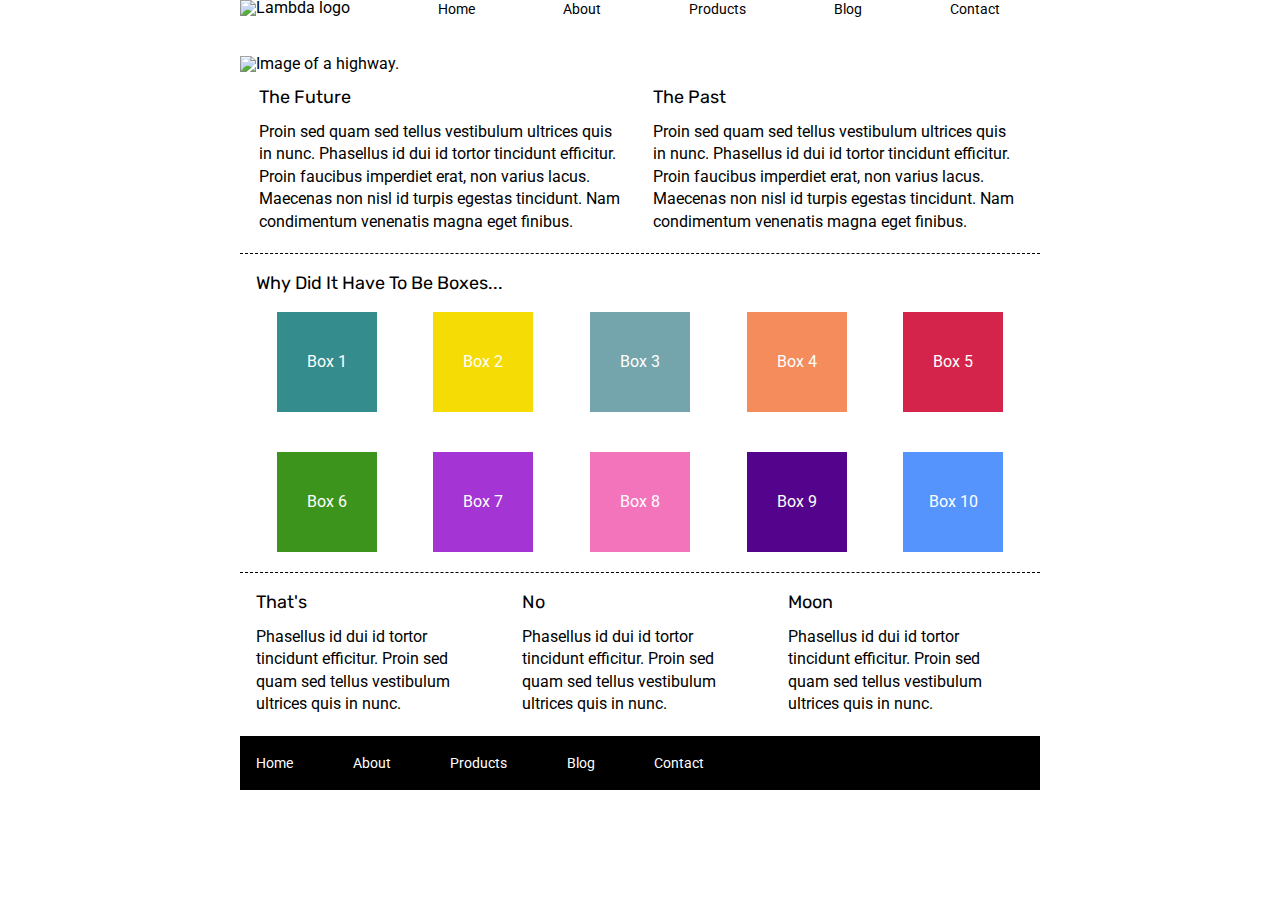
==== index.html @ 007a7b1f "finished index.html and corresponding css" ====
<!doctype html>

<html lang="en">
<head>
  <meta charset="utf-8">

  <title>Sprint Challenge - Home</title>

  <link href="https://fonts.googleapis.com/css?family=Roboto|Rubik" rel="stylesheet">
  <link rel="stylesheet" href="css/index.css">

</head>

<body>
    <div class="container">
        <header>
            <nav>
                <img src="img/lambda-black.png" alt="Lambda logo">

                <a href="#" class="hov">Home</a>
                <a href="about.html" class="hov">About</a>
                <a href="#" class="hov">Products</a>
                <a href="#" class="hov">Blog</a>
                <a href="#" class="hov">Contact</a>
            </nav>

            <img src="img/jumbo.jpg" alt="Image of a highway." class="head-img">
        </header>

        <section class="top-content">
            <div class="text-container">
                <h2>The Future</h2>
                <p>Proin sed quam sed tellus vestibulum ultrices quis in nunc. Phasellus id dui id tortor tincidunt efficitur. Proin faucibus imperdiet erat, non varius lacus. Maecenas non nisl id turpis egestas tincidunt. Nam condimentum venenatis magna eget finibus.</p>
            </div>
            <div class="text-container">
                <h2>The Past</h2>
                <p>Proin sed quam sed tellus vestibulum ultrices quis in nunc. Phasellus id dui id tortor tincidunt efficitur. Proin faucibus imperdiet erat, non varius lacus. Maecenas non nisl id turpis egestas tincidunt. Nam condimentum venenatis magna eget finibus.</p>
            </div>
        </section>
        
        <section class="middle-content">
        
            <h2>Why Did It Have To Be Boxes...</h2>
            
            <div class="boxes">
                <div class="box-1">Box 1</div>
                <div class="box-2">Box 2</div>
                <div class="box-3">Box 3</div>
                <div class="box-4">Box 4</div>
                <div class="box-5">Box 5</div>
                <div class="box-6">Box 6</div>
                <div class="box-7">Box 7</div>
                <div class="box-8">Box 8</div>
                <div class="box-9">Box 9</div>
                <div class="box-10">Box 10</div>
            </div>
        
        </section>

        <section class="bottom-content">

            <div class="text-container">
                <h2>That's</h2>
                <p>Phasellus id dui id tortor tincidunt efficitur. Proin sed quam sed tellus vestibulum ultrices quis in nunc.</p>
            </div>
            <div class="text-container">
                <h2>No</h2>
                <p>Phasellus id dui id tortor tincidunt efficitur. Proin sed quam sed tellus vestibulum ultrices quis in nunc.</p>
            </div>
            <div class="text-container">
                <h2>Moon</h2>
                <p>Phasellus id dui id tortor tincidunt efficitur. Proin sed quam sed tellus vestibulum ultrices quis in nunc.</p>
            </div>

        </section>
        
        <footer>
            <nav>
                <a href="#">Home</a>
                <a href="#">About</a>
                <a href="#">Products</a>
                <a href="#">Blog</a>
                <a href="#">Contact</a>
            </nav>
        </footer>
    </div><!-- container -->        
</body>
</html>
---- css/index.css ----
/* http://meyerweb.com/eric/tools/css/reset/ 
   v2.0 | 20110126
   License: none (public domain)
*/

html, body, div, span, applet, object, iframe,
h1, h2, h3, h4, h5, h6, p, blockquote, pre,
a, abbr, acronym, address, big, cite, code,
del, dfn, em, img, ins, kbd, q, s, samp,
small, strike, strong, sub, sup, tt, var,
b, u, i, center,
dl, dt, dd, ol, ul, li,
fieldset, form, label, legend,
table, caption, tbody, tfoot, thead, tr, th, td,
article, aside, canvas, details, embed, 
figure, figcaption, footer, header, hgroup, 
menu, nav, output, ruby, section, summary,
time, mark, audio, video {
	margin: 0;
	padding: 0;
	border: 0;
	font-size: 100%;
	font: inherit;
	vertical-align: baseline;
}
/* HTML5 display-role reset for older browsers */
article, aside, details, figcaption, figure, 
footer, header, hgroup, menu, nav, section {
	display: block;
}
body {
	line-height: 1;
}
ol, ul {
	list-style: none;
}
blockquote, q {
	quotes: none;
}
blockquote:before, blockquote:after,
q:before, q:after {
	content: '';
	content: none;
}
table {
	border-collapse: collapse;
	border-spacing: 0;
}

* {
    box-sizing: border-box;
}

html, body {
    height: 100%;
    font-family: 'Roboto', sans-serif;
}

h1, h2, h3, h4, h5 {
    font-size: 18px;
    margin-bottom: 15px;
    font-family: 'Rubik', sans-serif;
}

/* End of reset */

p {
    line-height: 1.4;
}

.container {
    width: 800px;
    margin: 0 auto;
}

nav {
    display: flex;
    justify-content: space-between;
    align-items: flex-end;
    margin-bottom: 5%;
    margin-right: 5%;
}

.hov {
    color: black;
    text-decoration: none;
    font-size: 14px;
}

.head-img {
    margin-bottom: 2%;
}

.top-content {
    display: flex;
    flex-wrap: wrap;
    justify-content: space-evenly;
    margin-bottom: 20px;
    border-bottom: 1px dashed black;
}

.top-content .text-container {
    width: 48%;
    padding: 0 1%;
    padding-bottom: 20px;  
}

.middle-content {
    margin-bottom: 20px;
    border-bottom: 1px dashed black;
}

.middle-content h2 {
    padding: 0 2%;
    margin-bottom: 0;
}

.middle-content .boxes {
    display: flex;
    flex-wrap: wrap;
    justify-content: space-evenly;
}

.middle-content .boxes div {
    width: 12.5%;
    height: 100px;
    margin: 20px 2.5%;
    color: white;
    display: flex;
    align-items: center;
    justify-content: center;
}

.middle-content .boxes .box-1 {
    background-color: rgb(52, 140, 140);
}

.middle-content .boxes .box-2 {
    background-color: rgb(244, 220, 4);
}

.middle-content .boxes .box-3 {
    background-color: rgb(116, 164, 172);
}

.middle-content .boxes .box-4 {
    background-color: rgb(244, 140, 92);
}

.middle-content .boxes .box-5 {
    background-color: rgb(212, 36, 76);
}

.middle-content .boxes .box-6 {
    background-color: rgb(60, 148, 28);
}

.middle-content .boxes .box-7 {
    background-color: rgb(164, 52, 212);
}

.middle-content .boxes .box-8 {
    background-color: rgb(244, 116, 188);
}

.middle-content .boxes .box-9 {
    background-color: rgb(84, 4, 140);
}

.middle-content .boxes .box-10 {
    background-color: rgb(84, 148, 252);
}


.bottom-content {
    display: flex;
    margin: 0 2% 20px;
    justify-content: space-around;
}

.bottom-content .text-container {
    padding-right: 4%;
}

.bottom-content .text-container:last-child {
    padding-right: 0;
}

footer {
    width: 100%;
    background: black;
}

footer nav {
    width: 60%;
    display: flex;
    justify-content: space-between;
    align-items: center;
    padding: 20px 2%;
    font-size: 14px;
}

footer nav a {
    color: white;
    text-decoration: none;
}
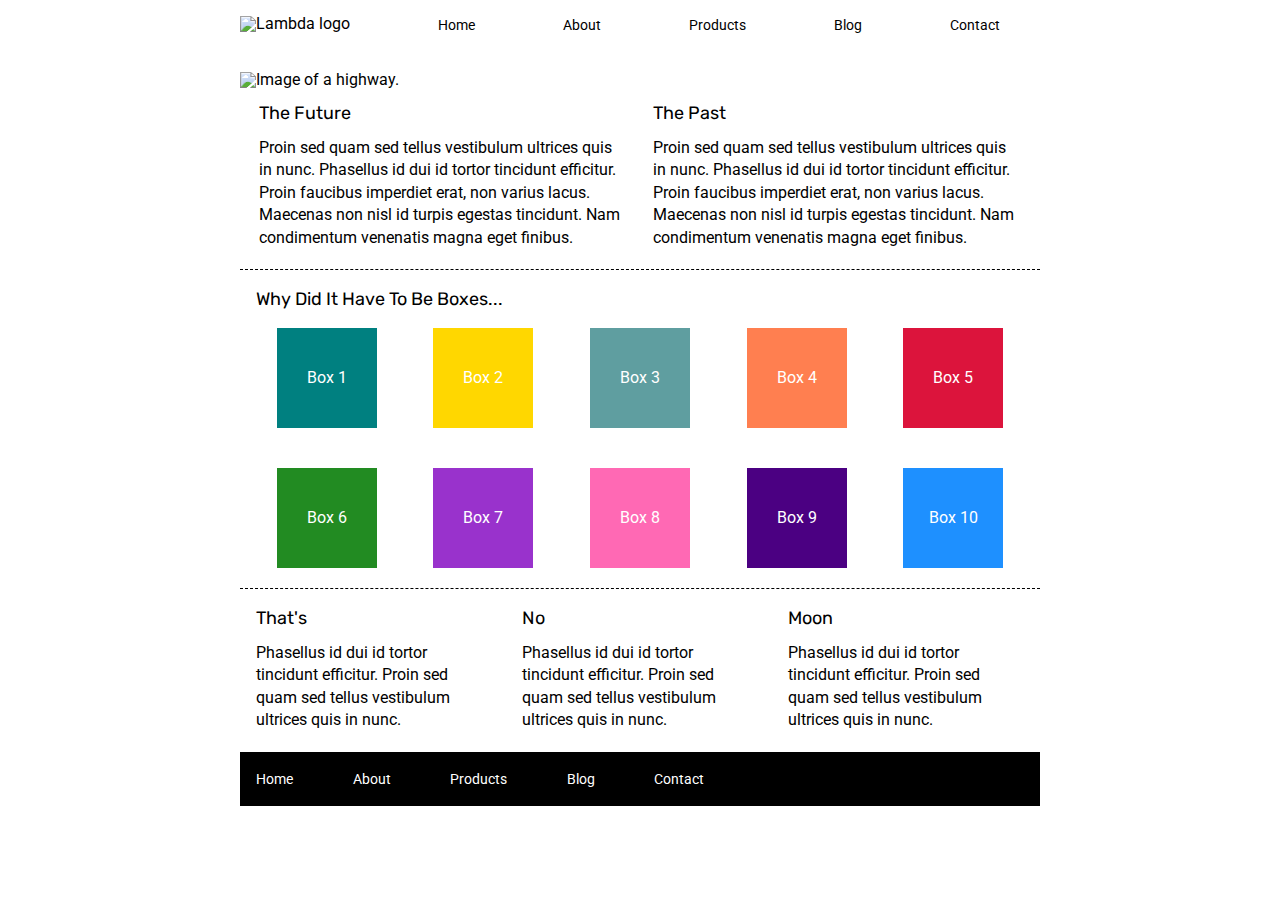
==== commit 71c0d80e: "Finished about.html header and preliminary html markup. still need to do css/flexbox and possibly st" ====
--- a/index.html
+++ b/index.html
@@ -17,7 +17,7 @@
             <nav>
                 <img src="img/lambda-black.png" alt="Lambda logo">
 
-                <a href="#" class="hov">Home</a>
+                <a href="index.html" class="hov">Home</a>
                 <a href="about.html" class="hov">About</a>
                 <a href="#" class="hov">Products</a>
                 <a href="#" class="hov">Blog</a>
--- a/css/index.css
+++ b/css/index.css
@@ -79,6 +79,7 @@
     align-items: flex-end;
     margin-bottom: 5%;
     margin-right: 5%;
+    margin-top: 2%;
 }
 
 .hov {
@@ -132,45 +133,44 @@
 }
 
 .middle-content .boxes .box-1 {
-    background-color: rgb(52, 140, 140);
+    background-color: teal;
 }
 
 .middle-content .boxes .box-2 {
-    background-color: rgb(244, 220, 4);
+    background-color: gold;
 }
 
 .middle-content .boxes .box-3 {
-    background-color: rgb(116, 164, 172);
+    background-color: cadetblue;
 }
 
 .middle-content .boxes .box-4 {
-    background-color: rgb(244, 140, 92);
+    background-color: coral;
 }
 
 .middle-content .boxes .box-5 {
-    background-color: rgb(212, 36, 76);
+    background-color: crimson;
 }
 
 .middle-content .boxes .box-6 {
-    background-color: rgb(60, 148, 28);
+    background-color: forestgreen;
 }
 
 .middle-content .boxes .box-7 {
-    background-color: rgb(164, 52, 212);
+    background-color: darkorchid;
 }
 
 .middle-content .boxes .box-8 {
-    background-color: rgb(244, 116, 188);
+    background-color: hotpink;
 }
 
 .middle-content .boxes .box-9 {
-    background-color: rgb(84, 4, 140);
+    background-color: indigo;
 }
 
 .middle-content .boxes .box-10 {
-    background-color: rgb(84, 148, 252);
-}
-
+    background-color: dodgerblue;
+}
 
 .bottom-content {
     display: flex;
@@ -203,4 +203,13 @@
 footer nav a {
     color: white;
     text-decoration: none;
-}+}
+
+/* Start About.html */
+
+.top-content .about-text-container {
+    width: 96%;
+    padding: 0 1%;
+    padding-bottom: 20px;  
+}
+
